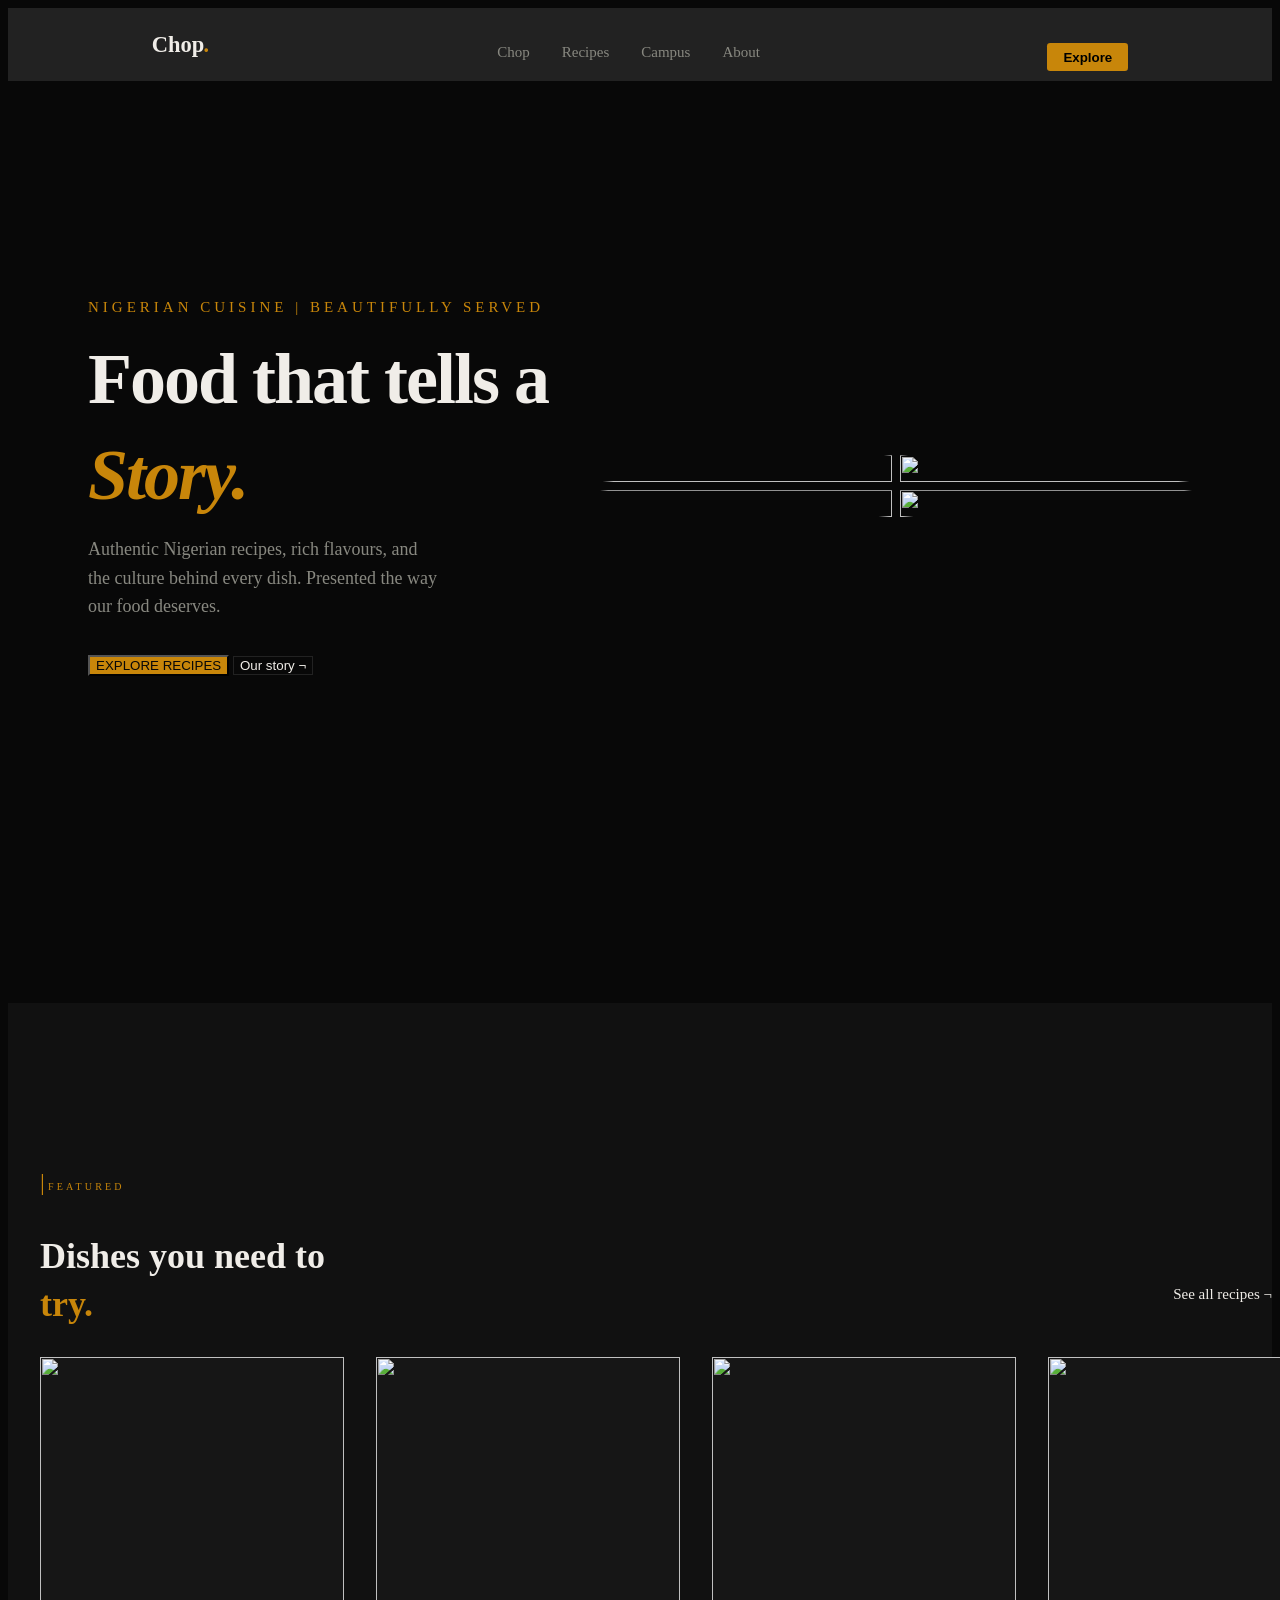
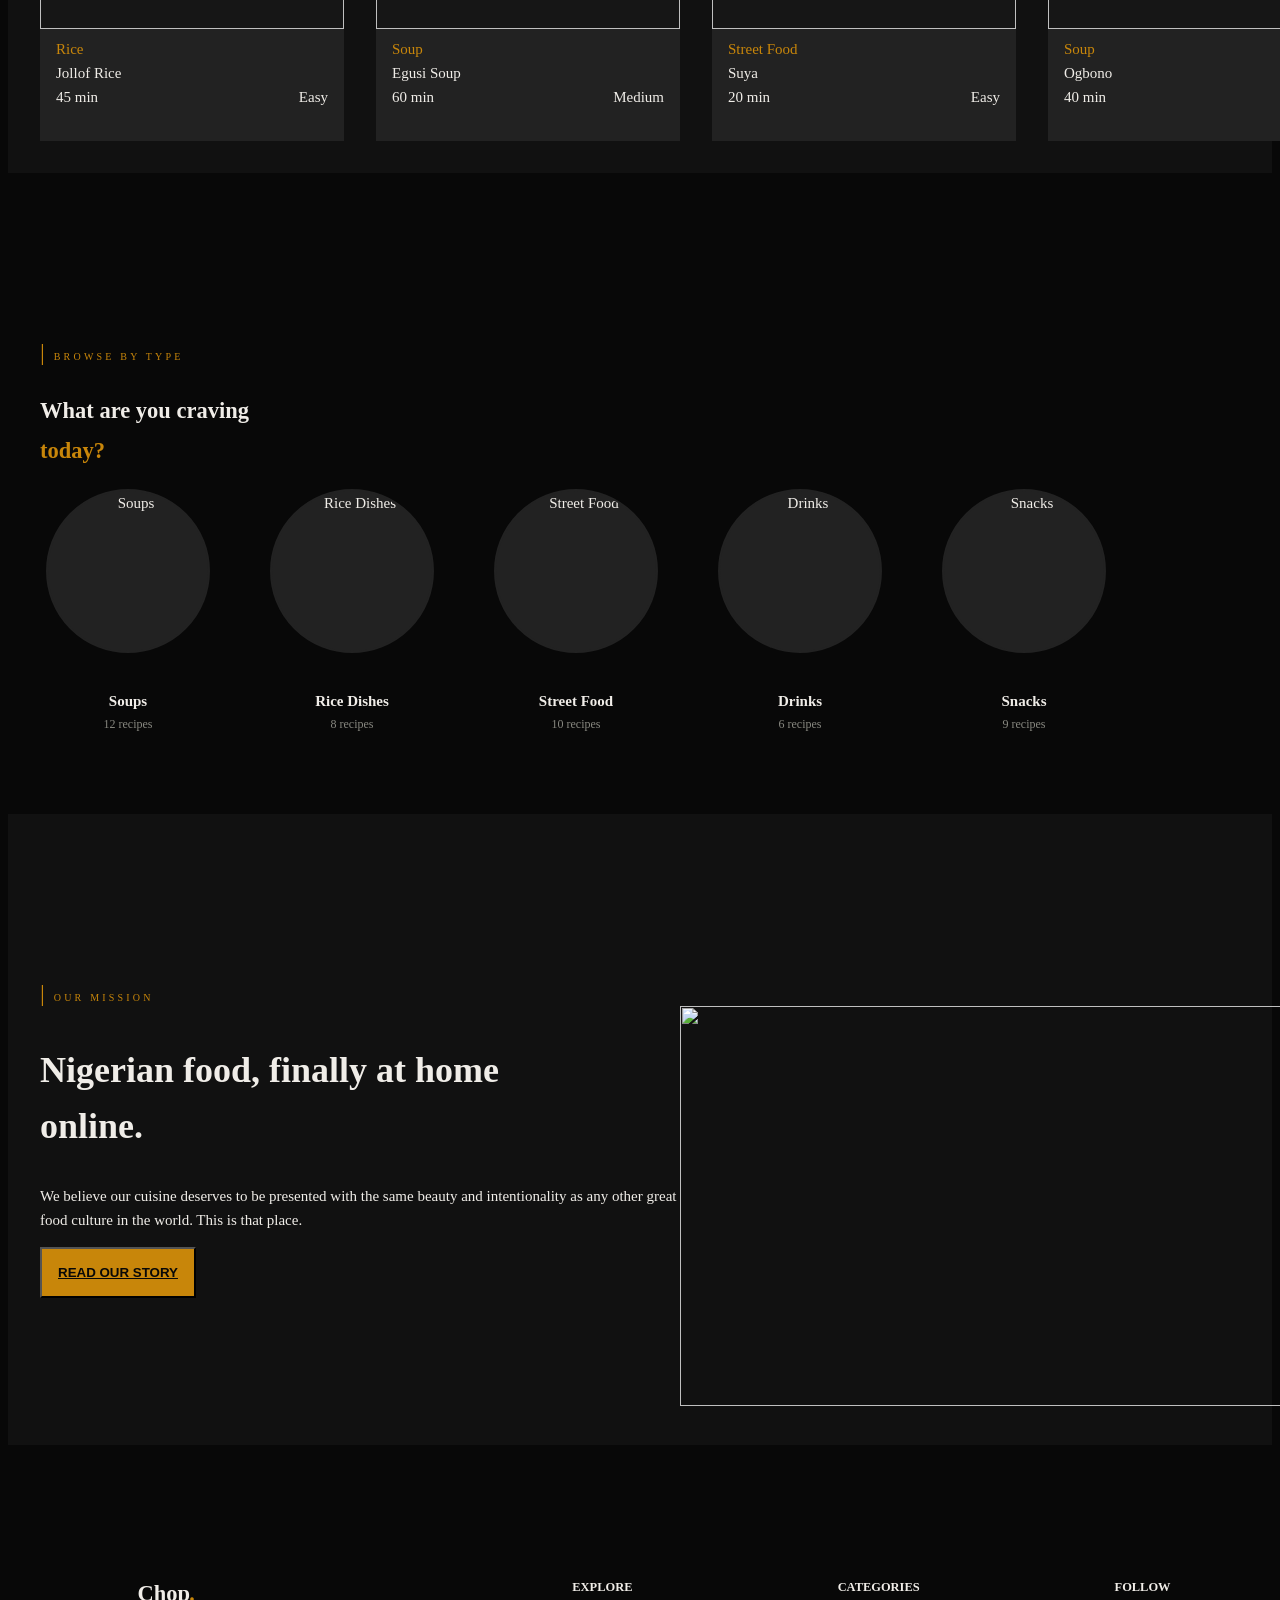
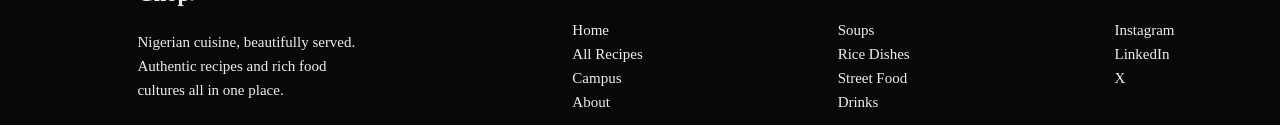
==== index.html @ 170eaec9 "Updated version" ====
<!DOCTYPE html>
<html lang="en">

<head>
    <meta charset="UTF-8">
    <meta name="viewport" content="width=device-width, initial-scale=1.0">
    <title>Chop</title>
    <link
        href="https://fonts.googleapis.com/css2?family=Playfair+Display:ital,wght@0,700;0,900;1,700&family=DM+Sans:wght@300;400;500&display=swap"
        rel="stylesheet">
    <link rel="stylesheet" href="css/chop.css">
    <!-- Global site tag (gtag.js) - Google Analytics -->
    <script async src="https://www.googletagmanager.com/gtag/js?id=G-TRACKING_ID"></script>
    <script>
        window.dataLayer = window.dataLayer || [];
        function gtag(){dataLayer.push(arguments);}
        gtag('js', new Date());
        gtag('config', 'G-TRACKING_ID');
    </script>
    
</head>

<body>
    <section class="Nav-bar">
        <div class="header">
            <h1>Chop<span class="color">.</span></h1>
        </div>
        <div class="hamburger" id="hamburgerMenu">
            <span></span>
            <span></span>
            <span></span>
        </div>
        <div class="nav-links">
            <nav><a href="index.html">Chop</a></nav>
            <nav><a href="recipes/recipes.html">Recipes</a></nav>
            <nav><a href="campus.html">Campus</a></nav>
            <nav><a href="about.html">About</a></nav>
        </div>
        <div class="nav-btn">
            <button onclick="location.href='recipes/recipes.html'">Explore</button>
        </div>
    </section>
    <section class="hero">
        <div class="sub-hero">
            <div class="tagline">
                NIGERIAN CUISINE | BEAUTIFULLY SERVED
            </div>
            <div class="hero-text">
                <h1>Food that tells a <span class="color">Story.</span></h1>
            </div>
            <div class="hero-para">
                Authentic Nigerian recipes, rich flavours, and the culture behind every dish. Presented the way our
                food
                deserves.
            </div>
            <div class="hero-btn">
                <button class="primary-btn" onclick="location.href='recipes/recipes.html'">EXPLORE RECIPES</button>
                <button class="secondary-btn" onclick="location.href='about.html'">Our story ¬</button>
            </div>
        </div>
        <div class="hero-images">
            <div class="img-wrapper top-left">
                <img src="assets/images/images (15).jpeg">
            </div>
            <div class="img-wrapper top-right">
                <img src="assets/images/images (15).jpeg">
            </div>
            <div class="img-wrapper bottom-left">
                <img src="assets/images/images (15).jpeg">
            </div>
            <div class="img-wrapper bottom-right">
                <img src="assets/images/images (15).jpeg">
            </div>
        </div>
    </section>
    <section class="featured">
        <div class="section1">
            <span class="large">|</span>FEATURED
        </div>
        <div class="featured-text">
            <div class="featured-hero">
                <h1>Dishes you need to <span class="color1">try.</span> </h1>
            </div>
            <div class="featured-para">
                See all recipes ¬
            </div>
        </div>
        <div class="dishes">
            <div class="box" onclick="location.href='recipes/details.html?id=1'">
                <div class="img">
                    <img src="assets/images/download (10).jpeg">
                </div>
                <div class="img-text">
                    <span class="color1">Rice</span><br>
                    <span class="bold"></span>Jollof Rice<br>
                    <div class="time">
                        <div>
                            45 min
                        </div>
                        <div>
                            Easy
                        </div>
                    </div>
                </div>
            </div>
            <div class="box" onclick="location.href='recipes/details.html?id=3'">
                <div class="img">
                    <img src="assets/images/images (4).jpeg">
                </div>
                <div class="img-text">
                    <span class="color1">Soup</span><br>
                    <span class="bold"></span>Egusi Soup<br>
                    <div class="time">
                        <div>
                            60 min
                        </div>
                        <div>
                            Medium
                        </div>
                    </div>
                </div>
            </div>
            <div class="box" onclick="location.href='recipes/details.html?id=11'">
                <div class="img">
                    <img src="assets/images/download (5).jpeg">
                </div>
                <div class="img-text">
                    <span class="color1">Street Food</span><br>
                    <span class="bold"></span> Suya<br>
                    <div class="time">
                        <div>
                            20 min
                        </div>
                        <div>
                            Easy
                        </div>
                    </div>
                </div>
            </div>
            <div class="box" onclick="location.href='recipes/details.html?id=4'">
                <div class="img">
                    <img src="assets/images/download (4).jpeg">
                </div>
                <div class="img-text">
                    <span class="color1">Soup</span><br>
                    <span class="bold"></span>Ogbono<br>
                    <div class="time">
                        <div>
                            40 min
                        </div>
                        <div>
                            Medium
                        </div>
                    </div>
                </div>
            </div>
        </div>
    </section>
    <section class="types">
        <div class="section1">
            <span class="large">|</span> BROWSE BY TYPE
        </div>
        <div class="type-hero">
            <h1>What are you craving <span class="color1">today?</span></h1>
        </div>
        <div class="foods">
            <div class="category-card" onclick="location.href='recipes/recipes.html?category=Soup'">
                <div class="category-circle">
                    <img src="assets/images/images (6).jpeg" alt="Soups">
                </div>
                <h4 class="category-name">Soups</h4>
                <span class="category-count">12 recipes</span>
            </div>
            <div class="category-card" onclick="location.href='recipes/recipes.html?category=Rice'">
                <div class="category-circle">
                    <img src="assets/images/download (2).jpeg" alt="Rice Dishes">
                </div>
                <h4 class="category-name">Rice Dishes</h4>
                <span class="category-count">8 recipes</span>
            </div>
            <div class="category-card" onclick="location.href='recipes/recipes.html?category=Street%20Food'">
                <div class="category-circle">
                    <img src="assets/images/images (8).jpeg" alt="Street Food">
                </div>
                <h4 class="category-name">Street Food</h4>
                <span class="category-count">10 recipes</span>
            </div>
            <div class="category-card" onclick="location.href='recipes/recipes.html?category=Drinks'">
                <div class="category-circle">
                    <img src="assets/images/images (11).jpeg" alt="Drinks">
                </div>
                <h4 class="category-name">Drinks</h4>
                <span class="category-count">6 recipes</span>
            </div>
            <div class="category-card" onclick="location.href='recipes/recipes.html?category=Snacks'">
                <div class="category-circle">
                    <img src="assets/images/download (6).jpeg" alt="Snacks">
                </div>
                <h4 class="category-name">Snacks</h4>
                <span class="category-count">9 recipes</span>
            </div>
        </div>
    </section>
    <section class="mission">
        <div>
            <div class="section1">
                <span class="large">|</span> OUR MISSION
            </div>
            <div class="mission-hero">
                <div class="mission-header">
                    <h1>Nigerian food, finally at home online.</h1>
                </div>
            </div>
            <div class="mission-text">
                <p>
                    We believe our cuisine deserves to be presented with the same beauty and intentionality as any other
                    great food culture in the world. This is that place.
                </p>
            </div>
            <div>
                <button><a href="about.html">READ OUR STORY</a></button>
            </div>

        </div>
        <div>
            <img src="assets/images/5283d81c664b43c5f57a3a186d273063.jpeg">
        </div>

    </section>
    <button class="back-to-top" id="backToTop">↑</button>
    <section class="footer">
        <div class="sub1">
            <div>
                <h1>Chop<span class="color">.</span></h1>
            </div>
            <div>
                <p>
                    Nigerian cuisine, beautifully served. Authentic recipes and rich food cultures all in one place.
                </p>
            </div>
        </div>
        <div class="sub2">
            <h5>EXPLORE</h5>
            <li><a href="index.html">Home</a></li>
            <li><a href="recipes/recipes.html">All Recipes</a></li>
            <li><a href="campus.html">Campus</a></li>
            <li><a href="about.html">About</a></li>
        </div>
        <div class="sub3">
            <h5>CATEGORIES</h5>
            <li><a href="recipes/recipes.html">Soups</a></li>
            <li><a href="recipes/recipes.html">Rice Dishes</a></li>
            <li><a href="recipes/recipes.html">Street Food</a></li>
            <li><a href="recipes/recipes.html">Drinks</a></li>
        </div>
        <div class="sub4">
            <h5>FOLLOW</h5>
            <li><a href="#">Instagram</a></li>
            <li><a href="#">LinkedIn</a></li>
            <li><a href="#">X</a></li>
        </div>
    </section>
    <script src="js/main.js"></script>
    <script>
        const hamburger = document.getElementById('hamburgerMenu');
        const navLinks = document.querySelector('.nav-links');
        
        hamburger.addEventListener('click', () => {
            navLinks.classList.toggle('active');
            hamburger.classList.toggle('toggle');
        });
    </script>
</body>

</html>
---- css/chop.css ----
:root {
    --black: #080808;
    --card: #161616;
    --border: #222222;
    --amber: #C8860A;
    --text: #F0EDE8;
    --muted: #888880;
    --dark: #111111;
}

::before,
::after {
    margin: 0;
    padding: 0;
    box-sizing: border-box;
}

html {
    scroll-behavior: smooth;
}

body {
    background: var(--black);
    color: var(--text);
    font-family: 'Times New Roman', Times, serif;
    font-size: 15px;
    line-height: 1.6;
}



.Nav-bar {
    position: sticky;
    top: 0;
    z-index: 100;
}

.Nav-bar {
    display: flex;
    justify-content: space-around;
    background-color: var(--border);
}

.Nav-bar a {
    text-decoration: none;
    color: var(--muted);
}

.Nav-bar a:hover {
    color: var(--text);
}

.nav-links {
    padding-top: 2rem;
    display: flex;
    gap: 2rem;
    color: var(--muted);
}

.nav-links a {
    position: relative;
    transition: color 0.3s ease;
}

.nav-links a::after {
    content: '';
    position: absolute;
    bottom: -4px;
    left: 0;
    width: 0;
    height: 1px;
    background: var(--amber);
    transition: width 0.3s ease;
}

.nav-links a:hover::after {
    width: 100%;
}

.Nav-bar button {
    padding: 0.4rem 1rem;
    background-color: var(--amber);
    font-weight: bold;
    border: none;
    border-radius: 0.2rem;
}

.nav-btn {
    margin-top: 2.2rem;
}

.btn {
    padding-top: 2rem;
}

.primary-btn {
    background: var(--amber);
    color: var(--black);
}

.secondary-btn {
    background: transparent;
    border: 1px solid var(--border);
    color: var(--text);
}

.Nav-bar button:hover {
    transform: scale(1.1);
}

.hero {
    padding-bottom: 7rem;
    display: flex;
    justify-content: space-around;
}

.hero {
    min-height: 90vh;
    align-items: center;
}


.sub-hero {
    width: 22rem;
}

.sub-hero {
    animation: fadeUp 1s ease 0.1s forwards;
}

@keyframes fadeUp {
    from {
        opacity: 0;
        transform: translateY(30px);
    }

    to {
        opacity: 1;
        transform: translateY(0);
    }
}

.tagline {
    color: var(--amber);
    font-weight: 500;
    margin-bottom: -3rem;
    letter-spacing: 4px;
    width: 35rem;

}

.hero-text {
    font-size: 3rem;
    width: 33rem;
    line-height: 6rem;
    margin-bottom: -3rem;
    letter-spacing: -2px;
    font-weight: 900;
}

.color {
    color: var(--amber);
    font-style: italic;
}

.color1 {
    color: var(--amber)
}

.hero-para {
    font-size: larger;
    color: var(--muted);
}

.hero-btn {
    padding-top: 2rem;
    border-radius: 1rem;
}

.hero-btn:hover {
    transform: scale(1.03);
}

.hero-images {
    display: grid;
    grid-template-columns: 1fr 1fr;
    grid-template-rows: 1fr 1fr;
    width: 37rem;
    height: rem;
    gap: 0.5rem;
    padding-top: -15rem;
    object-position: horizontal vertical;
}

.hero img {
    padding-bottom: -5rem;
}

.img-wrapper {
    position: relative;
}

.img-wrapper img {
    object-fit: cover;
}

.top-left {
    object-position: top left;
    clip-path: polygon(100% 100%, 100% 0, 0 100%);
}

.top-left img {
    object-position: left top;
    width: 100%;
    height: 100%;
}

.top-right img {
    object-position: right top;
    width: 100%;
    height: 100%;
}

.bottom-left img {
    object-position: left bottom;
    width: 100%;
    height: 100%;
}

.bottom-right img {
    object-position: right bottom;
    width: 100%;
    height: 100%;
}

.top-right {
    object-position: top right;
    clip-path: polygon(0 0, 0 100%, 100% 100%);
}

.bottom-left {
    object-position: bottom left;
    clip-path: polygon(0 0, 100% 0, 100% 100%);
}

.bottom-right {
    object-position: bottom right;
    clip-path: polygon(0 0, 100% 0, 0 100%);
}

.hero-images {
    animation: fadeUp 1s ease 0.5s forwards;
    opacity: 0;
}

.btn2 {
    padding: 0.7rem 1rem;
    background-color: var(--amber);
    font-weight: bold;
    border: none;
}

.btn1 {
    background-color: var(--card);
    color: var(--muted)
}

.featured {
    padding-top: 10rem;
    padding-left: 2rem;
    background-color: var(--dark);
    padding-bottom: 2rem;
}

.large {
    font-size: 1.5rem;
}

.section1 {
    font-size: 10px;
    letter-spacing: 0.2rem;
    color: var(--amber);
}

.featured-text {
    display: flex;
    justify-content: space-between;
}

.featured-hero {
    width: 20rem;
    line-height: 3rem;
    font-size: 1.5rem;
}

.featured-para {
    padding-top: 5rem;
}

.featured {
    opacity: 0;
    transform: translateY(30px);
    transition: opacity 0.8s ease, transform 0.8s ease;
}

.featured.visible {
    opacity: 1;
    transform: translateY(0);
}

.dishes {
    display: flex;
    gap: 2rem;
    justify-content: left;
}

.box {
    background-color: var(--border);
    width: 19rem;
    height: 24rem
}

.img {
    width: 19rem;
    height: 17rem;
    background-color: var(--card);
}

.box img {
    width: 19rem;
    height: 17rem;
}

.box {
    transition: transform 0.3s ease, border 0.3s ease;
    cursor: pointer;
}

.box:hover {
    transform: translateY(-8px);
    border: 1px solid var(--amber);
}

.box img {
    transition: transform 0.3s ease;
}

.box:hover img {
    transform: scale(1.01);
}

.img-text {
    padding: 0.5rem 1rem 0rem 1rem;

}

.time {
    display: flex;
    justify-content: space-between;
}

.types {
    padding-top: 10rem;
    padding-left: 2rem;
    padding-bottom: 5rem;
}

.type-hero {
    width: 15rem;
    line-height: 2.5rem;
}

.types,
.mission {
    opacity: 0;
    transform: translateY(30px);
    transition: opacity 0.8s ease, transform 0.8s ease;
}

.types.visible,
.mission.visible {
    opacity: 1;
    transform: translateY(0);
}

.foods {
    display: flex;
    gap: 3rem;

}

/* REDESIGNED CRAVING CATEGORY BUBBLES */
.category-card {
    display: flex;
    flex-direction: column;
    align-items: center;
    cursor: pointer;
    text-align: center;
    width: 11rem;
    transition: transform 0.3s ease;
}

.category-circle {
    width: 10rem;
    height: 10rem;
    border-radius: 50%;
    overflow: hidden;
    border: 2px solid var(--border);
    background-color: var(--border);
    transition: border-color 0.3s ease, box-shadow 0.3s ease;
    display: flex;
    align-items: center;
    justify-content: center;
    margin-bottom: 1rem;
}

.category-circle img {
    width: 100%;
    height: 100%;
    object-fit: cover;
    transition: transform 0.4s ease;
}

.category-name {
    font-size: 15px;
    font-weight: 700;
    color: var(--text);
    margin-bottom: 0.1rem;
}

.category-count {
    font-size: 12px;
    color: var(--muted);
}

.category-card:hover {
    transform: translateY(-6px);
}

.category-card:hover .category-circle {
    border-color: var(--amber);
    box-shadow: 0 4px 20px rgba(200, 134, 10, 0.3);
}

.category-card:hover img {
    transform: scale(1.08);
}

.mission {
    padding-left: 2rem;
    padding-top: 10rem;
    background-color: var(--dark);
    padding-bottom: 2rem;
    display: flex;
    justify-content: space-between;
}

.mission img {
    padding-top: 2rem;
    width: 45rem;
    height: 25rem;
    padding-right: 2rem;
}

.mission-header {
    width: 30rem;
    font-size: 1.5rem;
    line-height: 3.5rem;
}

.mission-text {
    width: 40rem;

}

.mission button {
    padding: 1rem;
    background-color: var(--amber);
}

.mission button a {
    border: none;
    color: var(--black);
    font-weight: bold;
}

.back-to-top {
    position: fixed;
    bottom: 40px;
    right: 40px;
    background: var(--amber);
    color: #000;
    border: none;
    width: 45px;
    height: 45px;
    font-size: 20px;
    cursor: pointer;
    opacity: 0;
    transition: opacity 0.3s ease;
    z-index: 999;
}

.back-to-top.visible {
    opacity: 1;
}

.footer {
    padding-top: 7rem;
    padding-left: 2rem;
    display: flex;
    justify-content: space-around;
}

.sub1 {
    width: 15rem;
}

.footer a {
    text-decoration: none;
    color: var(--text)
}

.footer li {
    list-style: none;
}

@media (max-width: 768px) {

    .nav-links {
        display: none;
    }

    .Nav-bar {
        padding: 1rem 1.5rem;
    }

    .btn {
        padding-top: 0;
    }

    .hero {
        flex-direction: column;
        padding: 2rem 1.5rem;
        text-align: center;
        min-height: auto;
        padding-bottom: 3rem;
    }

    .sub-hero {
        width: 100%;
    }

    .tagline {
        width: 100%;
        margin-bottom: -1rem;
        letter-spacing: 2px;
        font-size: 11px;
    }

    .hero-text {
        font-size: 2.2rem;
        width: 100%;
        line-height: 3.8rem;
        margin-bottom: -1rem;
    }

    .hero-para {
        font-size: 14px;
    }

    .hero-images {
        width: 260px;
        height: 260px;
        padding-right: 0;
        margin: 2rem auto 0;
    }

    .primary-btn,
    .secondary-btn {
        padding: 0.7rem 1.5rem;
    }

    .featured {
        padding-top: 3rem;
        padding-left: 1rem;
        padding-right: 1rem;
    }

    .featured-text {
        flex-direction: column;
    }

    .featured-hero {
        width: 100%;
    }

    .dishes {
        display: grid;
        grid-template-columns: 1fr 1fr;
        gap: 1rem;
    }

    .box {
        width: 100%;
        height: auto;
    }

    .box img {
        width: 100%;
        height: 140px;
    }

    .img {
        width: 100%;
        height: 140px;
    }

    .types {
        padding-top: 3rem;
        padding-left: 1rem;
        padding-right: 1rem;
        padding-bottom: 2rem;
    }

    .type-hero {
        width: 100%;
    }

    .foods {
        display: grid;
        grid-template-columns: 1fr 1fr;

    }

    .category-card {
        width: 100%;
        margin-bottom: 0.8rem;
    }

    .category-circle {
        width: 7.5rem;
        height: 7.5rem;
    }

    .mission {
        flex-direction: column;
        padding: 3rem 1rem;
    }

    .mission img {
        width: 100%;
        height: 200px;
        padding-right: 0;
    }

    .mission-header {
        width: 100%;
        font-size: 1.2rem;
        line-height: 2rem;
    }

    .mission-text {
        width: 100%;
    }

    .footer {
        flex-direction: column;
        gap: 2rem;
        padding: 3rem 1.5rem;
    }

    .sub1 {
        width: 100%;
    }
}
@media (max-width: 1024px) {
    .hero-text {
        font-size: 2.5rem;
        width: 22rem;
        line-height: 4rem;
    }

    .hero-images {
        width: 28rem;
        height: 28rem;
    }

    .tagline {
        width: 22rem;
    }

    .box {
        width: 15rem;
    }

    .box img {
        width: 15rem;
        height: 15rem;
    }

    .img {
        width: 15rem;
        height: 15rem;
    }

    .mission img {
        width: 30rem;
        height: 20rem;
    }

    .mission-header {
        width: 22rem;
    }

    .mission-text {
        width: 22rem;
    }
}

@media (max-width: 768px) {
    .nav-links { display: none; }
    .Nav-bar { padding: 1rem 1.5rem; }
    .btn { padding-top: 0; }

    /* HERO */
    .hero {
        flex-direction: column;
        padding: 2rem 1.5rem;
        text-align: center;
        min-height: auto;
        padding-bottom: 3rem;
    }
    .sub-hero { width: 100%; }
    .tagline { width: 100%; margin-bottom: -1rem; letter-spacing: 2px; font-size: 11px; }
    .hero-text { font-size: 2.2rem; width: 100%; line-height: 3.8rem; margin-bottom: -1rem; }
    .hero-para { font-size: 14px; }
    .hero-images { width: 260px; height: 260px; padding-right: 0; margin: 2rem auto 0; }

    /* FEATURED */
    .featured { padding-top: 3rem; padding-left: 1rem; padding-right: 1rem; }
    .featured-text { flex-direction: column; }
    .featured-hero { width: 100%; }
    .dishes { display: grid; grid-template-columns: 1fr 1fr; gap: 1rem; }
    .box { width: 100%; height: auto; }
    .box img { width: 100%; height: 140px; }
    .img { width: 100%; height: 140px; }

    /* CATEGORIES */
    .types { padding-top: 3rem; padding-left: 1rem; padding-right: 1rem; padding-bottom: 2rem; }
    .type-hero { width: 100%; }
    .foods { display: grid; grid-template-columns: 1fr 1fr; }
    .category-card { width: 100%; margin-bottom: 0.8rem; }
    .category-circle { width: 7.5rem; height: 7.5rem; }

    /* MISSION */
    .mission { flex-direction: column; padding: 3rem 1rem; }
    .mission img { width: 100%; height: 200px; padding-right: 0; }
    .mission-header { width: 100%; font-size: 1.2rem; line-height: 2rem; }
    .mission-text { width: 100%; }

    /* FOOTER */
    .footer { flex-direction: column; gap: 2rem; padding: 3rem 1.5rem; }
    .sub1 { width: 100%; }
}

.hamburger {
    display: none;
    flex-direction: column;
    justify-content: space-between;
    width: 24px;
    height: 18px;
    cursor: pointer;
    z-index: 1001;
    align-self: center;
}

.hamburger span {
    display: block;
    height: 2px;
    width: 100%;
    background-color: var(--text);
    border-radius: 2px;
    transition: all 0.3s cubic-bezier(0.075, 0.82, 0.165, 1);
}

@media (max-width: 768px) {
    .Nav-bar {
        position: relative;
        justify-content: space-between !important;
        align-items: center;
        padding: 1rem 1.5rem !important;
    }

    .hamburger {
        display: flex;
    }

    .nav-links {
        display: none !important;
        position: absolute;
        top: 100%;
        left: 0;
        width: 100%;
        background-color: var(--border);
        flex-direction: column;
        align-items: center;
        gap: 1.5rem;
        padding: 2rem 0 !important;
        border-bottom: 1px solid var(--border);
        box-shadow: 0 10px 20px rgba(0, 0, 0, 0.4);
        z-index: 1000;
        animation: slideDown 0.3s ease forwards;
    }

    .nav-links.active {
        display: flex !important;
    }

    .Nav-bar .btn, .Nav-bar .nav-btn {
        display: none !important;
    }
    .hamburger.toggle span:nth-child(1) {
        transform: translateY(8px) rotate(45deg);
    }
    .hamburger.toggle span:nth-child(2) {
        opacity: 0;
    }
    .hamburger.toggle span:nth-child(3) {
        transform: translateY(-8px) rotate(-45deg);
    }
}

@keyframes slideDown {
    from {
        opacity: 0;
        transform: translateY(-10px);
    }
    to {
        opacity: 1;
        transform: translateY(0);
    }
}
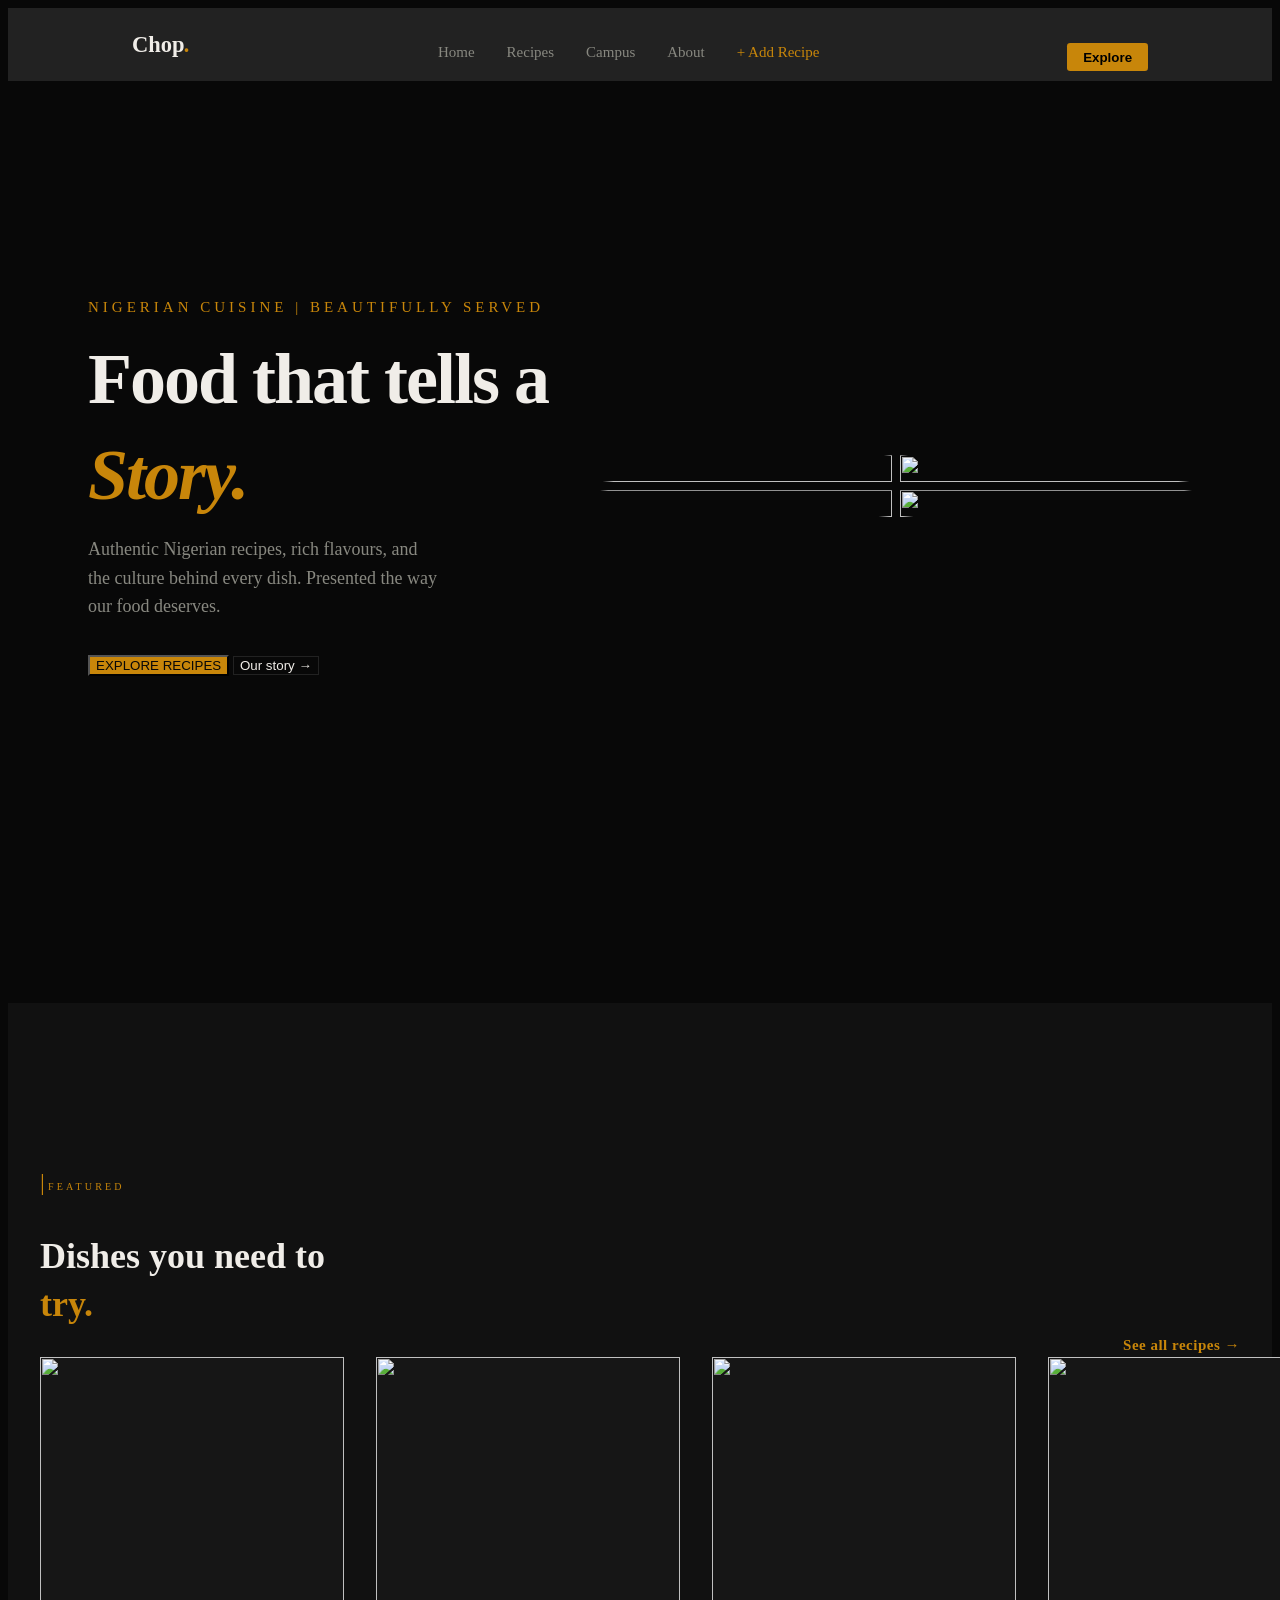
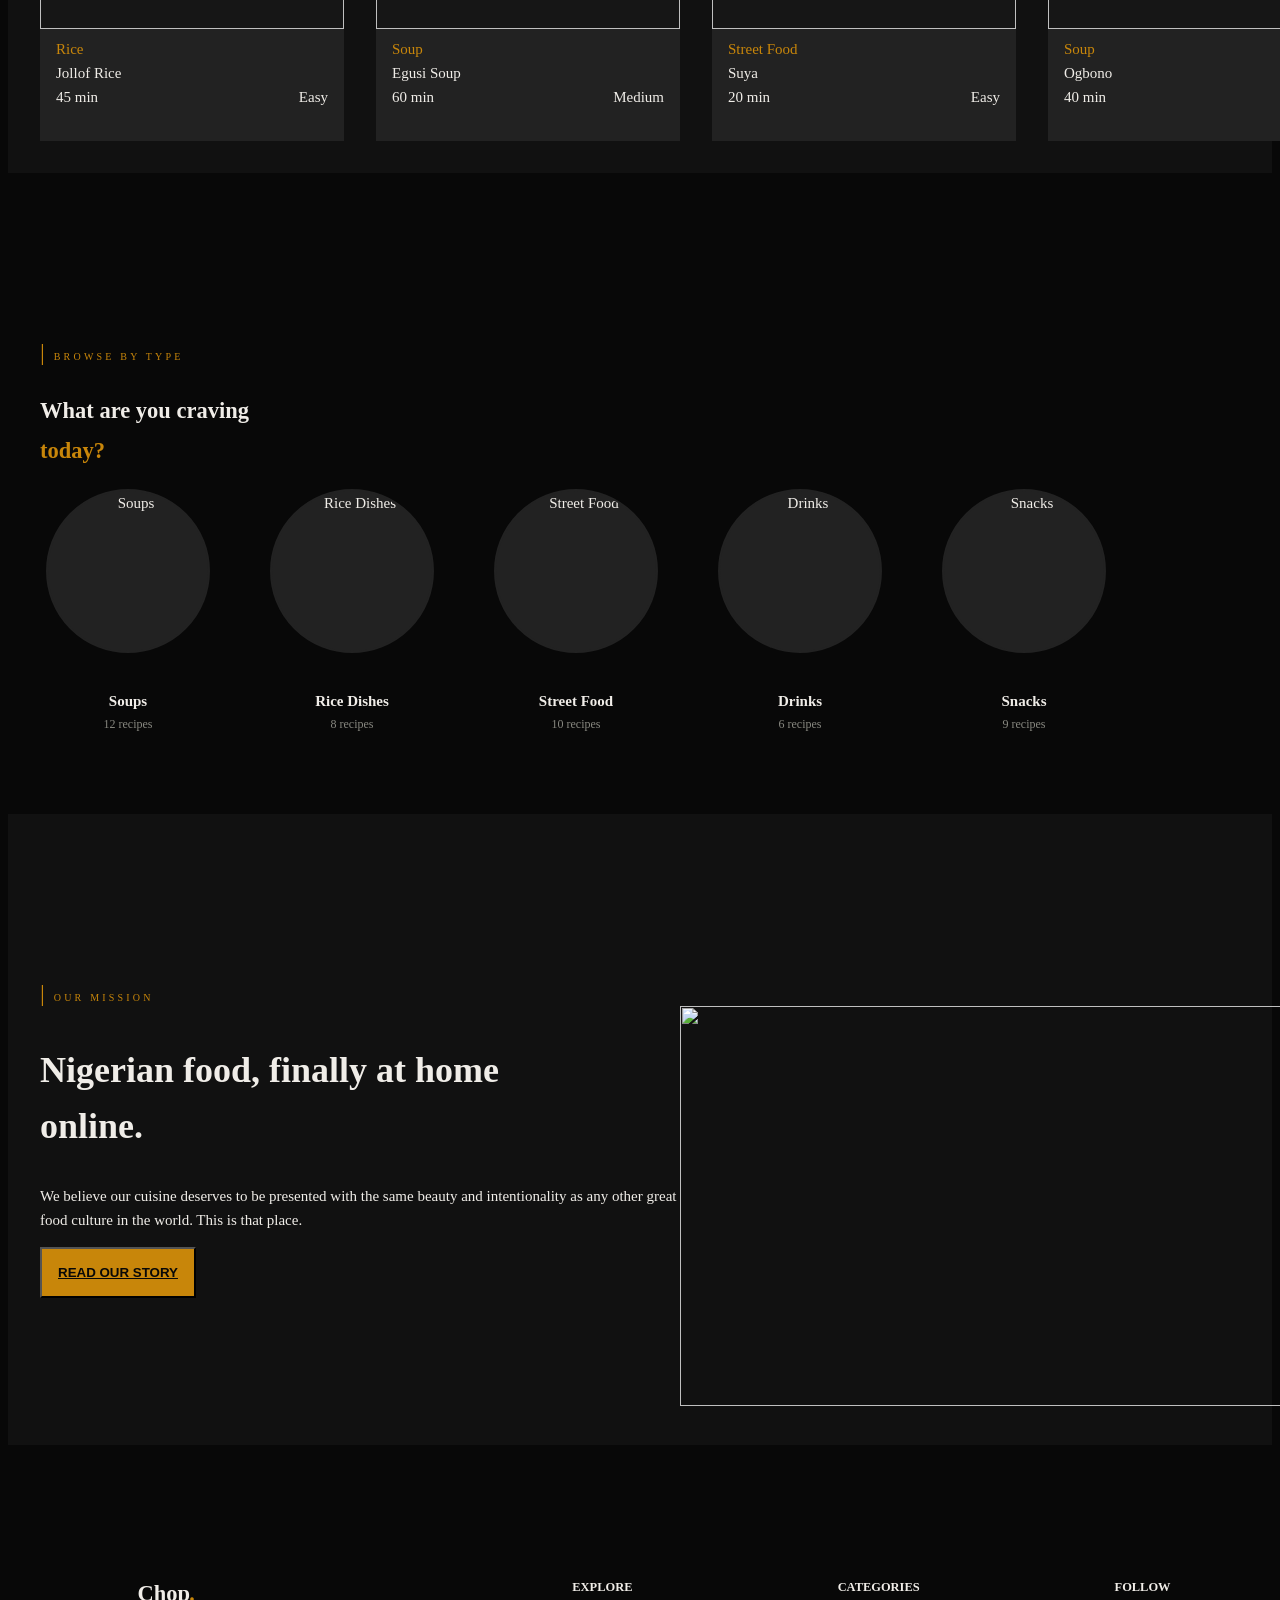
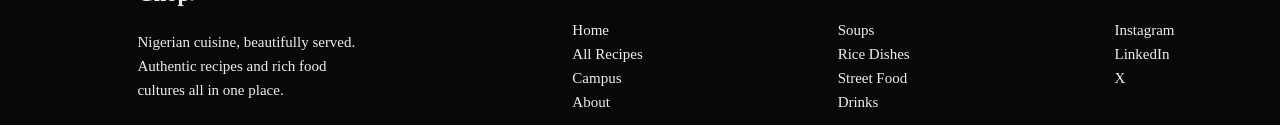
==== commit 87698259: "Updated version of Chop" ====
--- a/index.html
+++ b/index.html
@@ -4,20 +4,26 @@
 <head>
     <meta charset="UTF-8">
     <meta name="viewport" content="width=device-width, initial-scale=1.0">
-    <title>Chop</title>
+    <title>Chop | Authentic Nigerian Cuisine & Recipes</title>
+    <meta name="description" content="Explore 50+ authentic Nigerian recipes, rich food cultures, and step-by-step cooking guides at Chop.">
+    <link rel="icon" type="image/svg+xml" href="favicon.svg">
+
+    <!-- Open Graph / Social Media Preview Meta Tags -->
+    <meta property="og:type" content="website">
+    <meta property="og:title" content="Chop | Authentic Nigerian Cuisine & Recipes">
+    <meta property="og:description" content="Authentic Nigerian recipes, rich flavours, and the culture behind every dish. Presented the way our food deserves.">
+    <meta property="og:image" content="assets/images/nigerian-food-platter-jollof-rice-plantain-stew-chicken-photo.jpg">
+    
+    <!-- Twitter Card Meta Tags -->
+    <meta name="twitter:card" content="summary_large_image">
+    <meta name="twitter:title" content="Chop | Authentic Nigerian Cuisine & Recipes">
+    <meta name="twitter:description" content="Explore 50+ authentic Nigerian recipes, rich food cultures, and step-by-step cooking guides at Chop.">
+    <meta name="twitter:image" content="assets/images/nigerian-food-platter-jollof-rice-plantain-stew-chicken-photo.jpg">
+
     <link
         href="https://fonts.googleapis.com/css2?family=Playfair+Display:ital,wght@0,700;0,900;1,700&family=DM+Sans:wght@300;400;500&display=swap"
         rel="stylesheet">
     <link rel="stylesheet" href="css/chop.css">
-    <!-- Global site tag (gtag.js) - Google Analytics -->
-    <script async src="https://www.googletagmanager.com/gtag/js?id=G-TRACKING_ID"></script>
-    <script>
-        window.dataLayer = window.dataLayer || [];
-        function gtag(){dataLayer.push(arguments);}
-        gtag('js', new Date());
-        gtag('config', 'G-TRACKING_ID');
-    </script>
-    
 </head>
 
 <body>
@@ -31,10 +37,11 @@
             <span></span>
         </div>
         <div class="nav-links">
-            <nav><a href="index.html">Chop</a></nav>
+            <nav><a href="index.html">Home</a></nav>
             <nav><a href="recipes/recipes.html">Recipes</a></nav>
             <nav><a href="campus.html">Campus</a></nav>
             <nav><a href="about.html">About</a></nav>
+            <nav><a href="recipes/admin.html" style="color: var(--amber);">+ Add Recipe</a></nav>
         </div>
         <div class="nav-btn">
             <button onclick="location.href='recipes/recipes.html'">Explore</button>
@@ -55,7 +62,7 @@
             </div>
             <div class="hero-btn">
                 <button class="primary-btn" onclick="location.href='recipes/recipes.html'">EXPLORE RECIPES</button>
-                <button class="secondary-btn" onclick="location.href='about.html'">Our story ¬</button>
+                <button class="secondary-btn" onclick="location.href='about.html'">Our story &rarr;</button>
             </div>
         </div>
         <div class="hero-images">
@@ -82,7 +89,7 @@
                 <h1>Dishes you need to <span class="color1">try.</span> </h1>
             </div>
             <div class="featured-para">
-                See all recipes ¬
+                <a href="recipes/recipes.html">See all recipes &rarr;</a>
             </div>
         </div>
         <div class="dishes">
--- a/css/chop.css
+++ b/css/chop.css
@@ -294,7 +294,26 @@
 }
 
 .featured-para {
-    padding-top: 5rem;
+    padding-top: 3rem;
+    padding-right: 2rem;
+    align-self: flex-end;
+}
+
+.featured-para a {
+    text-decoration: none;
+    color: var(--amber);
+    font-weight: 700;
+    font-size: 15px;
+    letter-spacing: 0.5px;
+    display: inline-flex;
+    align-items: center;
+    gap: 8px;
+    transition: color 0.3s ease, transform 0.3s ease;
+}
+
+.featured-para a:hover {
+    color: var(--text);
+    transform: translateX(5px);
 }
 
 .featured {
@@ -526,6 +545,7 @@
 
 @media (max-width: 768px) {
 
+    /* NAVBAR */
     .nav-links {
         display: none;
     }
@@ -538,6 +558,7 @@
         padding-top: 0;
     }
 
+    /* HERO */
     .hero {
         flex-direction: column;
         padding: 2rem 1.5rem;
@@ -580,6 +601,7 @@
         padding: 0.7rem 1.5rem;
     }
 
+    /* FEATURED */
     .featured {
         padding-top: 3rem;
         padding-left: 1rem;
@@ -615,6 +637,7 @@
         height: 140px;
     }
 
+    /* CATEGORIES */
     .types {
         padding-top: 3rem;
         padding-left: 1rem;
@@ -642,6 +665,7 @@
         height: 7.5rem;
     }
 
+    /* MISSION */
     .mission {
         flex-direction: column;
         padding: 3rem 1rem;
@@ -663,6 +687,7 @@
         width: 100%;
     }
 
+    /* FOOTER */
     .footer {
         flex-direction: column;
         gap: 2rem;
@@ -717,7 +742,9 @@
     }
 }
 
+/* MOBILE - below 768px */
 @media (max-width: 768px) {
+    /* NAVBAR */
     .nav-links { display: none; }
     .Nav-bar { padding: 1rem 1.5rem; }
     .btn { padding-top: 0; }
@@ -763,6 +790,7 @@
     .sub1 { width: 100%; }
 }
 
+/* COMMON HAMBURGER MENU STYLING */
 .hamburger {
     display: none;
     flex-direction: column;
@@ -819,6 +847,8 @@
     .Nav-bar .btn, .Nav-bar .nav-btn {
         display: none !important;
     }
+
+    /* Hamburger to Close "X" Animation */
     .hamburger.toggle span:nth-child(1) {
         transform: translateY(8px) rotate(45deg);
     }
